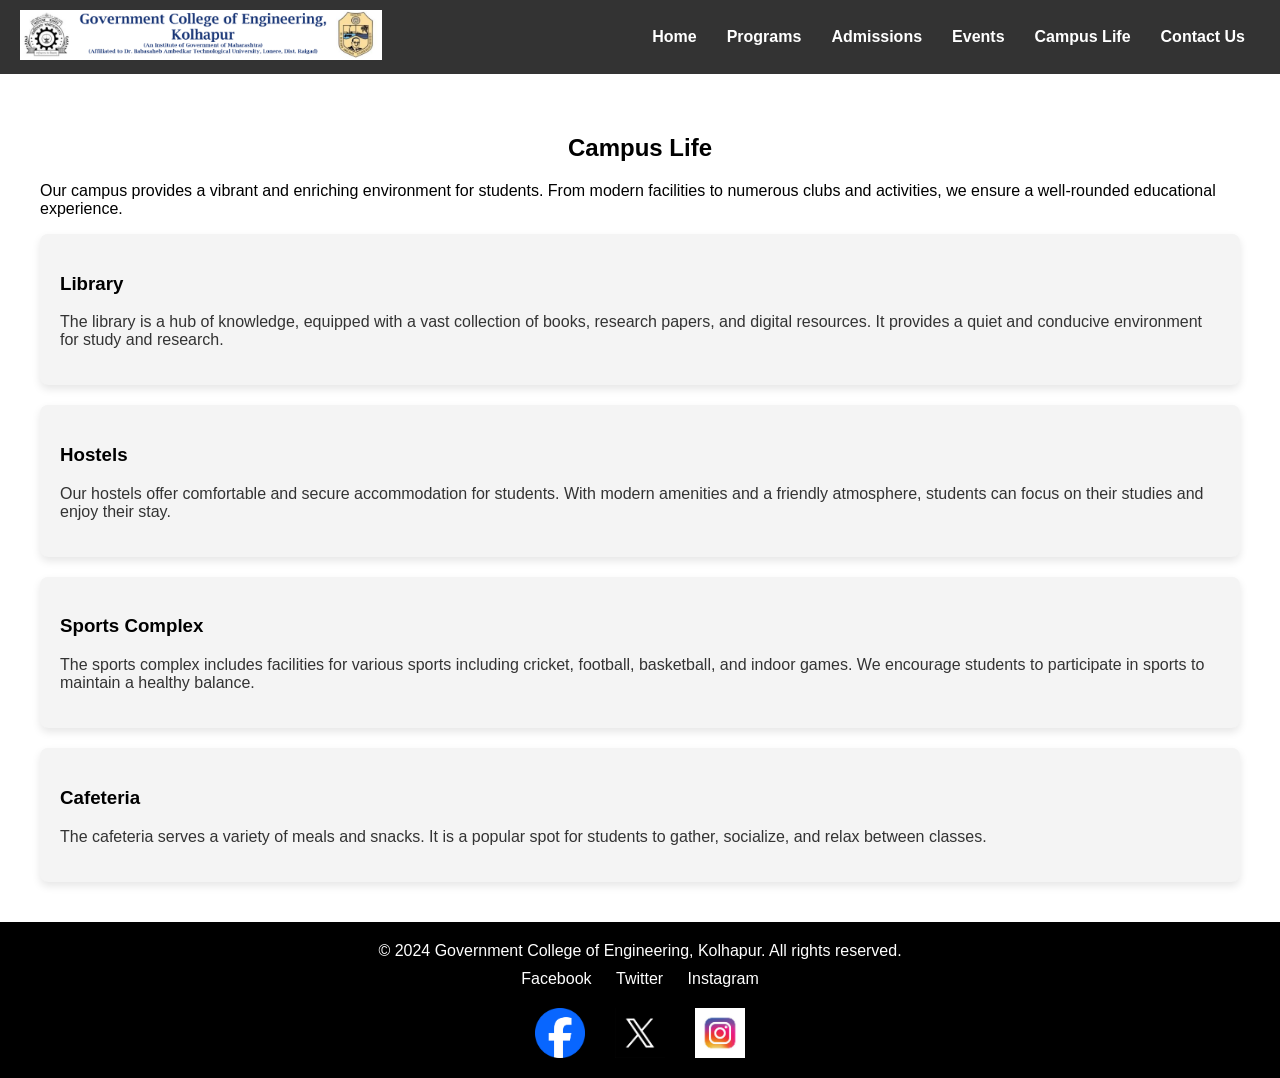
==== campus-life.html @ 09d19e48 "Add files via upload" ====
<!DOCTYPE html>
<html lang="en">

<head>
    <link rel="stylesheet" href="styles5.css">
    <style>
        /* Footer styling */
        footer {
            background-color: black;
            color: white;
            padding: 20px 0;
            text-align: center;
            position: relative;
        }

        .social-media {
            margin-top: 10px;
        }

        .social-media a {
            color: white;
            text-decoration: none;
            margin: 0 10px;
        }

        .social-media a:hover {
            text-decoration: underline;
        }

        /* Floating animation for elements over the footer */
        @keyframes floating {
            0% {
                transform: translateY(0);
            }
            50% {
                transform: translateY(-15px);
            }
            100% {
                transform: translateY(0);
            }
        }

        /* Styling for the animated icons */
        .animated-footer-icons {
            position: relative;
            display: flex;
            justify-content: center;
            margin-top: 20px;
        }

        .animated-footer-icons img {
            width: 50px;
            margin: 0 15px;
            animation: floating 3s ease-in-out infinite;
        }

        .animated-footer-icons img:hover {
            animation-play-state: paused;
        }

    </style>
    <meta charset="UTF-8">
    <meta name="viewport" content="width=device-width, initial-scale=1.0">
    <title>Campus Life - Government College of Engineering Kolhapur</title>
</head>

<body>
    <!-- Header -->
    <header>
        <div class="logo">
            <img src="gcoeklogo.png" alt="Government College of Engineering Kolhapur logo">
        </div>
        <nav>
            <ul>
                <li><a href="index.html">Home</a></li>
                <li><a href="programs.html">Programs</a></li>
                <li><a href="admissions.html">Admissions</a></li>
                <li><a href="events.html">Events</a></li>
                <li><a href="campus-life.html">Campus Life</a></li>
                <li><a href="contact.html">Contact Us</a></li>
            </ul>
        </nav>
    </header>

    <!-- Campus Life Section -->
    <section class="campus-life">
        <h2>Campus Life</h2>
        <p>Our campus provides a vibrant and enriching environment for students. From modern facilities to numerous clubs and activities, we ensure a well-rounded educational experience.</p>
        <div class="facilities">
            <div class="facility">
                <h3>Library</h3>
                <p>The library is a hub of knowledge, equipped with a vast collection of books, research papers, and digital resources. It provides a quiet and conducive environment for study and research.</p>
            </div>
            <div class="facility">
                <h3>Hostels</h3>
                <p>Our hostels offer comfortable and secure accommodation for students. With modern amenities and a friendly atmosphere, students can focus on their studies and enjoy their stay.</p>
            </div>
            <div class="facility">
                <h3>Sports Complex</h3>
                <p>The sports complex includes facilities for various sports including cricket, football, basketball, and indoor games. We encourage students to participate in sports to maintain a healthy balance.</p>
            </div>
            <div class="facility">
                <h3>Cafeteria</h3>
                <p>The cafeteria serves a variety of meals and snacks. It is a popular spot for students to gather, socialize, and relax between classes.</p>
            </div>
        </div>
    </section>

     <!-- Footer -->
<footer id="footer">
    <p>&copy; 2024 Government College of Engineering, Kolhapur. All rights reserved.</p>
    <div class="social-media">
        <a href="#">Facebook</a>
        <a href="#">Twitter</a>
        <a href="#">Instagram</a>
    </div>
    <div class="animated-footer-icons">
        <img src="facebook-icon.png" alt="Facebook Icon">
        <img src="twitter-icon.png" alt="Twitter Icon">
        <img src="instagram-icon.png" alt="Instagram Icon">
    </div>
</footer>


    <!-- JavaScript for dynamic footer effect -->
    <script>
        // Change background color of footer dynamically
        document.addEventListener("DOMContentLoaded", function () {
            const footer = document.getElementById("footer");

            // Add a fade-in animation to the footer background
            footer.style.opacity = 0;
            let opacity = 0;

            const fadeInFooter = setInterval(function () {
                if (opacity < 1) {
                    opacity += 0.05;
                    footer.style.opacity = opacity;
                } else {
                    clearInterval(fadeInFooter);
                }
            }, 50); // Speed of the fade-in animation
        });
    </script>
</body>

</html>
---- styles5.css ----
/* styles.css */

body {
    font-family: Arial, sans-serif;
    margin: 0;
    padding: 0;
    background-color: #ffffff;
    /* White background for the page */
    color: #000000;
    /* Black text color */
    transition: background-color 0.3s ease;
    /* Smooth transition for background color */
}

/* Header Styles */
header {
    background-color: #333; /* Change to #333 for consistency */
    color: #fff;
    padding: 10px 20px; /* Adjust padding as needed */
    display: flex;
    align-items: center;
    justify-content: space-between;
    box-shadow: 0 4px 6px rgba(0, 0, 0, 0.1);
    transition: background-color 0.3s ease;
}

.logo img {
    height: 50px; /* Keep the same height */
    width: auto; /* Maintain aspect ratio */
    transition: opacity 0.4s ease, transform 0.4s ease, filter 0.4s ease;
    cursor: pointer;
}

.logo img:hover {
    transform: scale(1.1);
    filter: brightness(1.2);
    opacity: 0.8;
}

nav ul {
    list-style: none;
    padding: 0;
    margin: 0;
    display: flex;
    justify-content: center;
}

nav ul li {
    margin: 0 15px;
}

nav ul li a {
    position: relative;
    color: #fff;
    text-decoration: none;
    padding: 5px 0;
    font-weight: bold;
    transition: color 0.3s ease, text-shadow 0.3s ease;
    cursor: pointer;
}

nav ul li a::after {
    content: '';
    position: absolute;
    left: 0;
    bottom: 0;
    width: 100%;
    height: 3px;
    background: #ddd;
    transform: scaleX(0);
    transform-origin: bottom right;
    transition: transform 0.3s ease;
}

nav ul li a:hover {
    color: #ddd;
}

nav ul li a:hover::after {
    transform: scaleX(1);
    transform-origin: bottom left;
}


.campus-life {
    padding: 40px;
    background-color: #ffffff;
    /* White background for the campus life section */
    max-width: 1200px;
    margin: 0 auto;
    transition: transform 0.3s ease;
    /* Smooth transition for section transform */
}

.campus-life h2 {
    text-align: center;
    color: #000000;
    /* Black color for section heading */
    transition: transform 0.3s ease;
    /* Smooth transition for heading transform */
}

.campus-life h2:hover {
    transform: scale(1.05);
    /* Slightly enlarge heading on hover */
}

.facilities {
    display: flex;
    flex-wrap: wrap;
    gap: 20px;
    justify-content: space-between;
}

.facility {
    background-color: #f4f4f4;
    /* Light grey background for facility boxes */
    padding: 20px;
    border-radius: 8px;
    flex: 1 1 calc(50% - 20px);
    box-shadow: 0 4px 8px rgba(0, 0, 0, 0.1);
    transition: background-color 0.3s ease, transform 0.3s ease;
    /* Smooth transitions for background and transform */
}

.facility:hover {
    background-color: #eaeaea;
    /* Darker grey on hover */
    transform: scale(1.02);
    /* Slightly enlarge box on hover */
}

.facility h3 {
    color: #000000;
    /* Black color for facility titles */
    transition: color 0.3s ease;
    /* Smooth transition for color */
}

.facility p {
    color: #333333;
    /* Dark grey color for facility descriptions */
}

/* Footer Styles */

footer {
    background-color: #000000;
    color: #ffffff;
    text-align: center;
    padding: 20px;
    transition: background-color 0.3s ease;
    /* Smooth transition for background color */
    animation: fadeIn 1s ease-out;
    /* Add fade-in animation to footer */
}

footer p {
    margin: 0;
}

.social-media a {
    color: #ffffff;
    text-decoration: none;
    margin: 0 10px;
    transition: color 0.3s ease, transform 0.3s ease;
    /* Smooth transition for link color and transform effect */
}

.social-media a:hover {
    color: #dddddd;
    /* Slightly lighter color on hover */
    text-decoration: underline;
    transform: scale(1.1);
    /* Slightly scale up the social media link on hover */
}

/* Keyframe animations */

@keyframes slideUp {
    from {
        transform: translateY(20px);
        opacity: 0;
    }
    to {
        transform: translateY(0);
        opacity: 1;
    }
}

@keyframes slideDown {
    from {
        transform: translateY(-20px);
        opacity: 0;
    }
    to {
        transform: translateY(0);
        opacity: 1;
    }
}

@keyframes slideLeft {
    from {
        transform: translateX(-20px);
        opacity: 0;
    }
    to {
        transform: translateX(0);
        opacity: 1;
    }
}

@keyframes slideRight {
    from {
        transform: translateX(20px);
        opacity: 0;
    }
    to {
        transform: translateX(0);
        opacity: 1;
    }
}

/* Fade-in animation for footer */
@keyframes fadeIn {
    from {
        opacity: 0;
    }
    to {
        opacity: 1;
    }
}
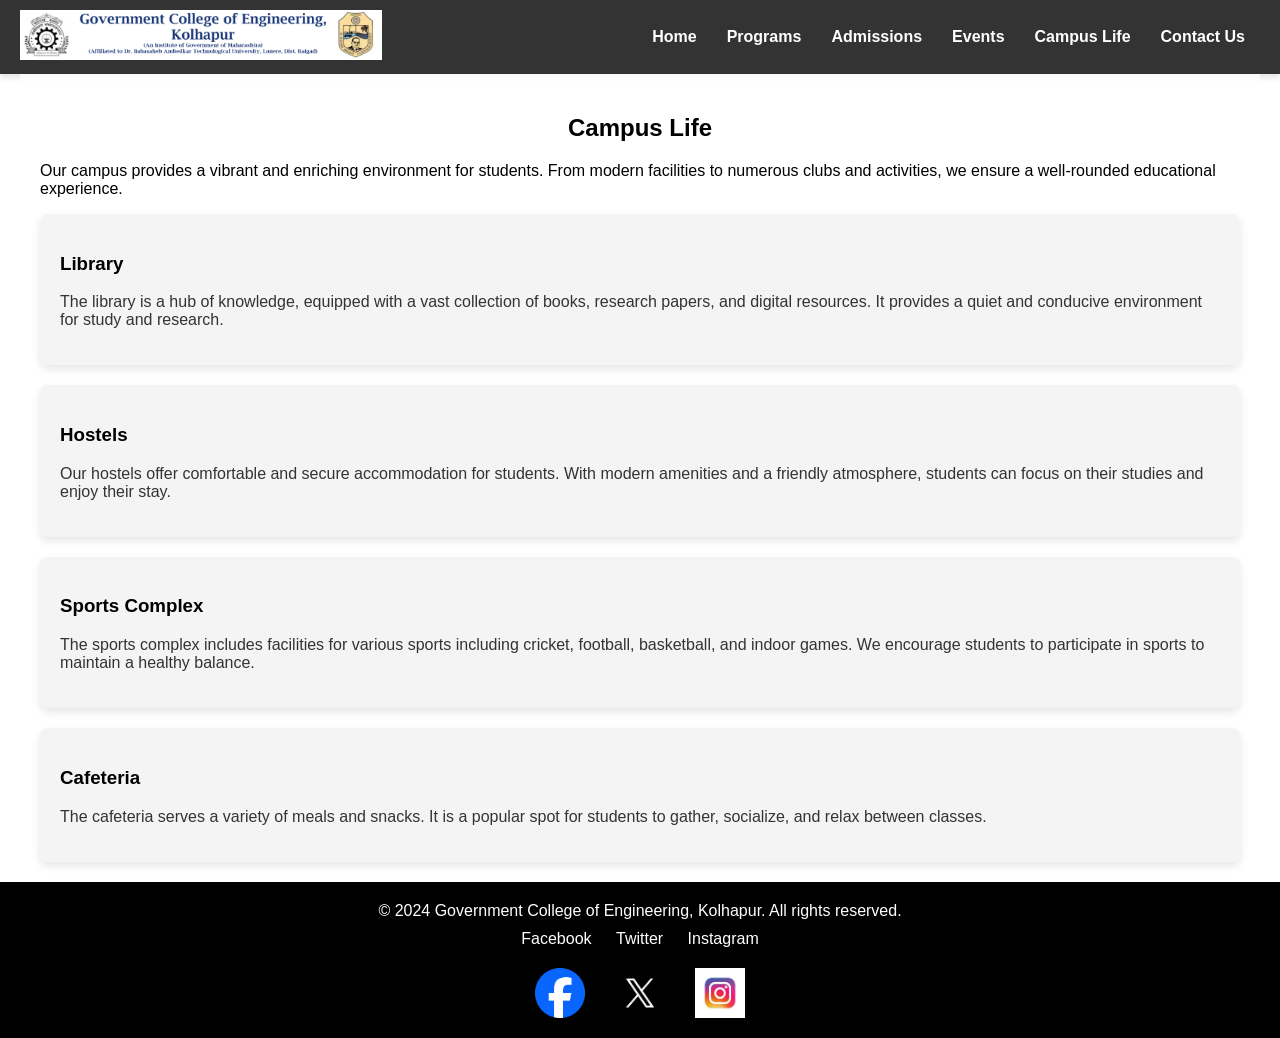
==== commit fa0c4812: "Update campus-life.html" ====
--- a/campus-life.html
+++ b/campus-life.html
@@ -4,6 +4,16 @@
 <head>
     <link rel="stylesheet" href="styles5.css">
     <style>
+        /* Background image styling */
+        body {
+            margin: 0;
+            font-family: Arial, sans-serif;
+            background-image: url('background.jpg');
+            background-size: cover; /* Ensures the image covers the entire area */
+            background-position: center; /* Centers the background image */
+            background-repeat: no-repeat; /* Prevents the image from repeating */
+        }
+
         /* Footer styling */
         footer {
             background-color: black;
@@ -58,6 +68,11 @@
             animation-play-state: paused;
         }
 
+        /* Campus life section styling */
+        .campus-life {
+            padding: 20px; /* Adjust padding as necessary */
+            background-color: rgba(255, 255, 255, 0.8); /* Optional: semi-transparent background for readability */
+        }
     </style>
     <meta charset="UTF-8">
     <meta name="viewport" content="width=device-width, initial-scale=1.0">
@@ -106,21 +121,20 @@
         </div>
     </section>
 
-     <!-- Footer -->
-<footer id="footer">
-    <p>&copy; 2024 Government College of Engineering, Kolhapur. All rights reserved.</p>
-    <div class="social-media">
-        <a href="#">Facebook</a>
-        <a href="#">Twitter</a>
-        <a href="#">Instagram</a>
-    </div>
-    <div class="animated-footer-icons">
-        <img src="facebook-icon.png" alt="Facebook Icon">
-        <img src="twitter-icon.png" alt="Twitter Icon">
-        <img src="instagram-icon.png" alt="Instagram Icon">
-    </div>
-</footer>
-
+    <!-- Footer -->
+    <footer id="footer">
+        <p>&copy; 2024 Government College of Engineering, Kolhapur. All rights reserved.</p>
+        <div class="social-media">
+            <a href="#">Facebook</a>
+            <a href="#">Twitter</a>
+            <a href="#">Instagram</a>
+        </div>
+        <div class="animated-footer-icons">
+            <img src="facebook-icon.png" alt="Facebook Icon">
+            <img src="twitter-icon.png" alt="Twitter Icon">
+            <img src="instagram-icon.png" alt="Instagram Icon">
+        </div>
+    </footer>
 
     <!-- JavaScript for dynamic footer effect -->
     <script>
@@ -144,4 +158,4 @@
     </script>
 </body>
 
-</html>+</html>
